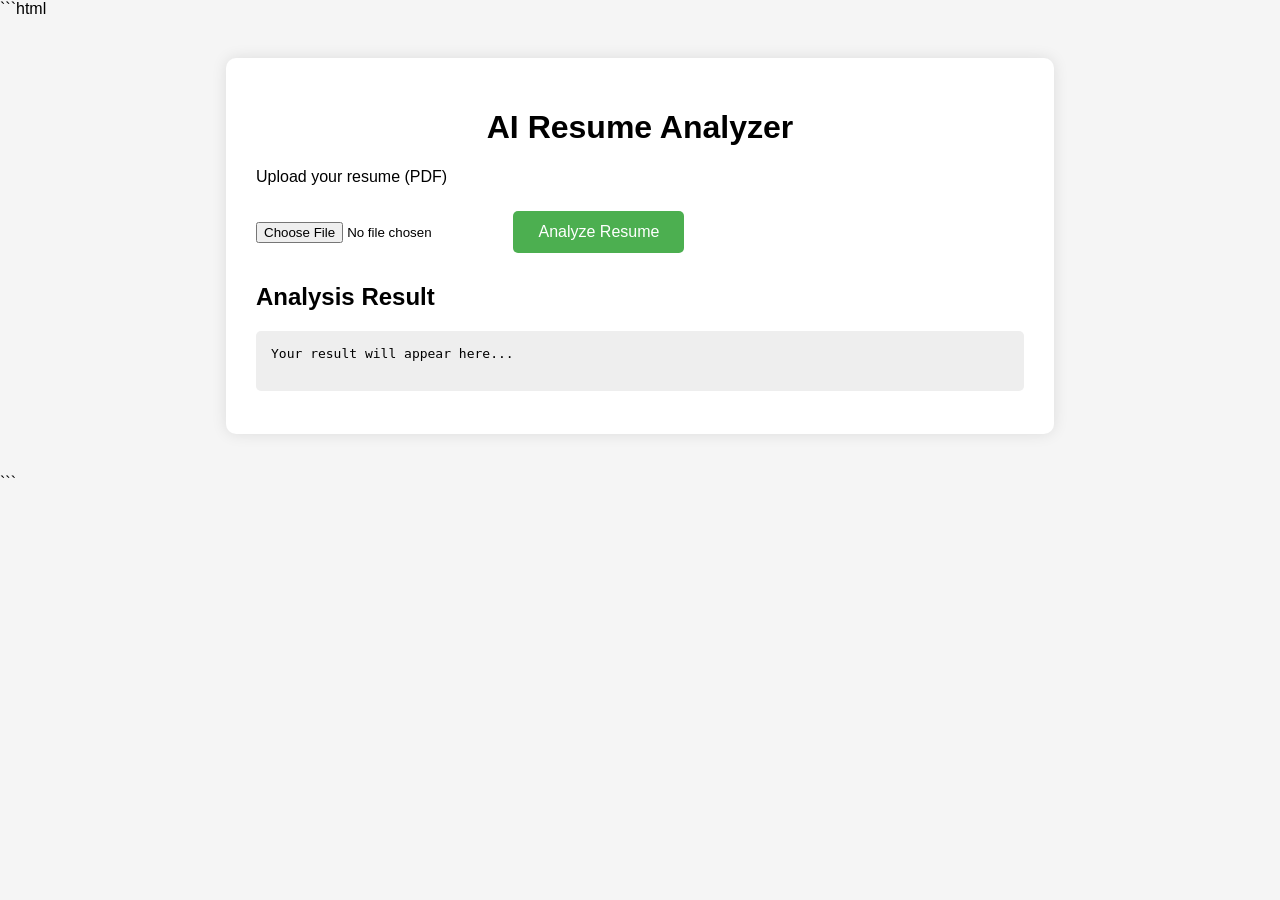
==== index.html @ 80f620ed "Initial commit" ====
```html
<!DOCTYPE html>
<html lang="en">
<head>
    <meta charset="UTF-8">
    <meta name="viewport" content="width=device-width, initial-scale=1.0">
    <title>AI Resume Analyzer</title>

    <link rel="stylesheet" href="style.css">
</head>
<body>

    <div class="container">

        <h1>AI Resume Analyzer</h1>

        <p>Upload your resume (PDF)</p>

        <input type="file" id="resume" accept=".pdf">

        <button onclick="analyzeResume()">
            Analyze Resume
        </button>

        <h2>Analysis Result</h2>

        <pre id="result">
Your result will appear here...
        </pre>

    </div>

    <script src="script.js"></script>

</body>
</html>
```
---- style.css ----
body{
    margin:0;
    padding:0;
    background:#f5f5f5;
    font-family:Arial, sans-serif;
}

.container{
    width:60%;
    margin:40px auto;
    background:white;
    padding:30px;
    border-radius:10px;
    box-shadow:0 0 15px rgba(0,0,0,0.1);
}

h1{
    text-align:center;
}

input{
    margin:20px 0;
}

button{
    padding:12px 25px;
    cursor:pointer;
    border:none;
    background:#4CAF50;
    color:white;
    border-radius:5px;
    font-size:16px;
}

button:hover{
    background:#45a049;
}

pre{
    white-space:pre-wrap;
    background:#eee;
    padding:15px;
    border-radius:5px;
}
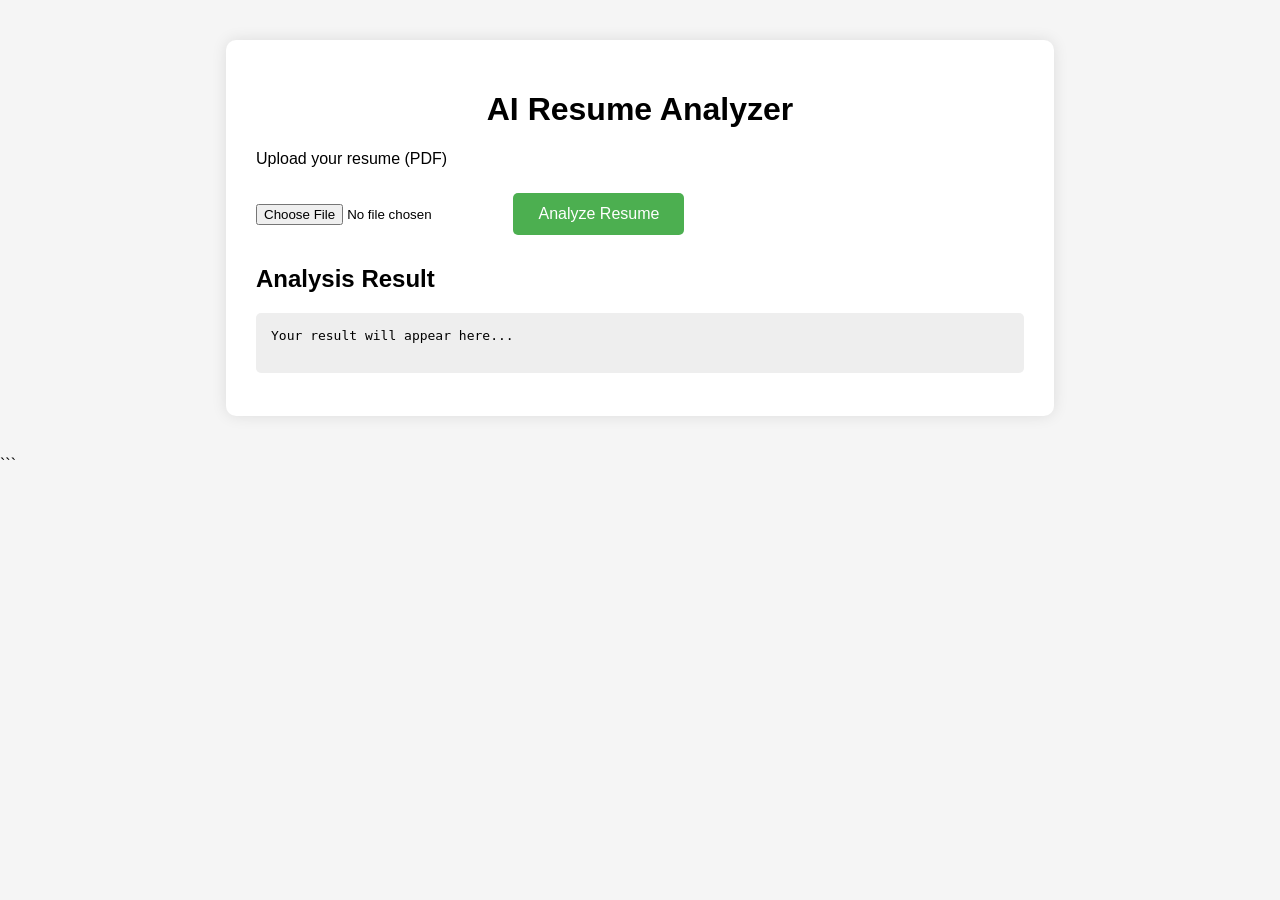
==== commit 91130ea0: "Added Google Search Console verification" ====
--- a/index.html
+++ b/index.html
@@ -1,7 +1,14 @@
-```html
 <!DOCTYPE html>
 <html lang="en">
 <head>
+    <title>AI Resume Analyzer - Free ATS Resume Checker</title>
+
+<meta name="description" content="Free AI Resume Analyzer that checks ATS score, strengths, weaknesses, missing skills and resume improvement suggestions.">
+
+<meta name="keywords" content="AI Resume Analyzer, ATS Resume Checker, Resume Review, Resume Score, AI Resume Checker">
+
+<meta name="robots" content="index, follow">
+
     <meta charset="UTF-8">
     <meta name="viewport" content="width=device-width, initial-scale=1.0">
     <title>AI Resume Analyzer</title>
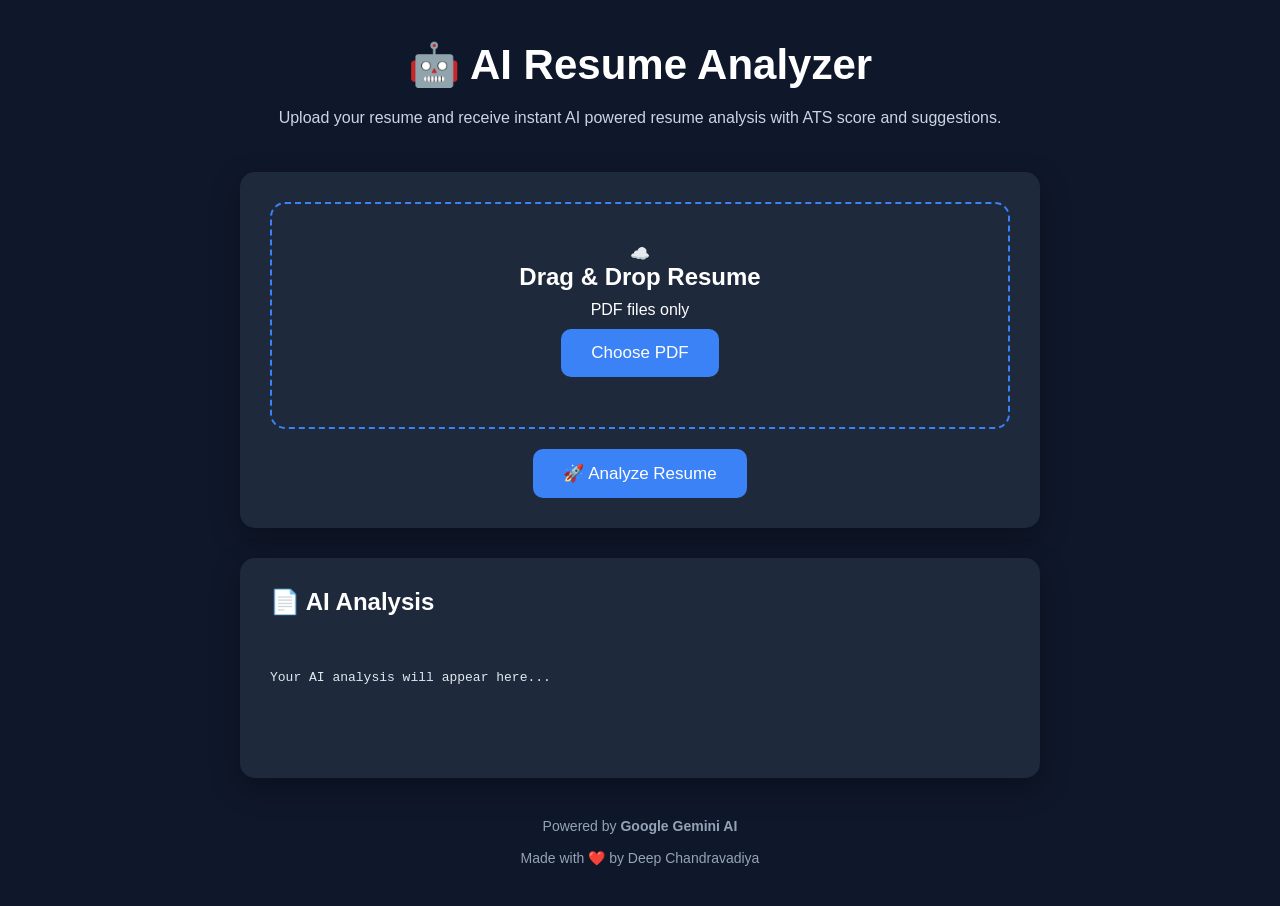
==== commit 783fee32: "update" ====
--- a/index.html
+++ b/index.html
@@ -1,44 +1,115 @@
 <!DOCTYPE html>
 <html lang="en">
+
 <head>
-    <title>AI Resume Analyzer - Free ATS Resume Checker</title>
-
-<meta name="description" content="Free AI Resume Analyzer that checks ATS score, strengths, weaknesses, missing skills and resume improvement suggestions.">
-
-<meta name="keywords" content="AI Resume Analyzer, ATS Resume Checker, Resume Review, Resume Score, AI Resume Checker">
-
-<meta name="robots" content="index, follow">
 
     <meta charset="UTF-8">
+
     <meta name="viewport" content="width=device-width, initial-scale=1.0">
-    <title>AI Resume Analyzer</title>
+
+    <title>AI Resume Analyzer | Free ATS Resume Checker</title>
+
+    <meta name="description"
+        content="Analyze your resume using AI. Get ATS score, strengths, weaknesses and suggestions instantly.">
+
+    <meta name="keywords"
+        content="AI Resume Analyzer, ATS Resume Checker, Resume Score">
+
+    <meta name="robots"
+        content="index,follow">
 
     <link rel="stylesheet" href="style.css">
+
 </head>
+
 <body>
 
     <div class="container">
 
-        <h1>AI Resume Analyzer</h1>
+        <div class="hero">
 
-        <p>Upload your resume (PDF)</p>
+            <h1>🤖 AI Resume Analyzer</h1>
 
-        <input type="file" id="resume" accept=".pdf">
+            <p>
+                Upload your resume and receive instant AI powered
+                resume analysis with ATS score and suggestions.
+            </p>
 
-        <button onclick="analyzeResume()">
-            Analyze Resume
-        </button>
+        </div>
 
-        <h2>Analysis Result</h2>
+        <div class="upload-box">
 
-        <pre id="result">
-Your result will appear here...
-        </pre>
+            <div id="drop-area">
+
+                <div class="upload-icon">
+
+                    ☁️
+
+                </div>
+
+                <h2>Drag & Drop Resume</h2>
+
+                <p>PDF files only</p>
+
+                <input
+                    type="file"
+                    id="resume"
+                    accept=".pdf"
+                    hidden>
+
+                <button
+                    type="button"
+                    id="choose-btn">
+
+                    Choose PDF
+
+                </button>
+
+                <p id="file-name"></p>
+
+            </div>
+
+            <button
+                id="analyze-btn"
+                onclick="analyzeResume()">
+
+                🚀 Analyze Resume
+
+            </button>
+
+        </div>
+
+        <div class="result-card">
+
+            <h2>
+
+                📄 AI Analysis
+
+            </h2>
+
+            <pre id="result">
+
+Your AI analysis will appear here...
+
+            </pre>
+
+        </div>
+
+        <footer>
+
+            Powered by <b>Google Gemini AI</b>
+
+            <br><br>
+
+            Made with ❤️ by Deep Chandravadiya
+
+        </footer>
 
     </div>
 
+    <!-- IMPORTANT -->
     <script src="script.js"></script>
 
 </body>
-</html>
-```
+
+</html>
--- a/style.css
+++ b/style.css
@@ -1,44 +1,171 @@
-body{
+*{
     margin:0;
     padding:0;
-    background:#f5f5f5;
-    font-family:Arial, sans-serif;
+    box-sizing:border-box;
+}
+
+body{
+
+    background:#0F172A;
+
+    font-family:Arial,sans-serif;
+
+    color:white;
+
+    display:flex;
+
+    justify-content:center;
+
+    padding:40px;
 }
 
 .container{
-    width:60%;
-    margin:40px auto;
-    background:white;
-    padding:30px;
-    border-radius:10px;
-    box-shadow:0 0 15px rgba(0,0,0,0.1);
+
+    width:800px;
+
 }
 
-h1{
+.hero{
+
     text-align:center;
+
+    margin-bottom:40px;
+}
+
+.hero h1{
+
+    font-size:42px;
+
+    margin-bottom:15px;
+}
+
+.hero p{
+
+    color:#CBD5E1;
+
+    line-height:28px;
+}
+
+.upload-box{
+
+    background:#1E293B;
+
+    padding:30px;
+
+    border-radius:15px;
+
+    text-align:center;
+
+    box-shadow:0 10px 30px rgba(0,0,0,.3);
+
+    margin-bottom:30px;
 }
 
 input{
-    margin:20px 0;
+
+    margin-bottom:20px;
+
+    color:white;
 }
 
 button{
-    padding:12px 25px;
+
+    background:#3B82F6;
+
+    color:white;
+
+    border:none;
+
+    padding:14px 30px;
+
+    border-radius:10px;
+
     cursor:pointer;
-    border:none;
-    background:#4CAF50;
-    color:white;
-    border-radius:5px;
-    font-size:16px;
+
+    font-size:17px;
+
+    transition:.3s;
 }
 
 button:hover{
-    background:#45a049;
+
+    background:#2563EB;
+
+    transform:scale(1.05);
+}
+
+.result-card{
+
+    background:#1E293B;
+
+    padding:30px;
+
+    border-radius:15px;
+
+    box-shadow:0 10px 30px rgba(0,0,0,.3);
+}
+
+.result-card h2{
+
+    margin-bottom:20px;
 }
 
 pre{
+
     white-space:pre-wrap;
-    background:#eee;
-    padding:15px;
-    border-radius:5px;
+
+    color:#E2E8F0;
+
+    line-height:28px;
+}
+
+footer{
+
+    text-align:center;
+
+    margin-top:40px;
+
+    color:#94A3B8;
+
+    font-size:14px;
+}
+#drop-area{
+
+    border:2px dashed #3B82F6;
+
+    border-radius:15px;
+
+    padding:40px;
+
+    transition:.3s;
+
+    cursor:pointer;
+
+    margin-bottom:20px;
+}
+
+#drop-area:hover{
+
+    background:#273549;
+}
+
+#drop-area.dragover{
+
+    border-color:#22C55E;
+
+    background:#1d3b2f;
+}
+
+#drop-area p{
+
+    margin:10px;
+}
+
+#file-name{
+
+    color:#22C55E;
+
+    font-weight:bold;
+
+    margin-top:15px;
 }
